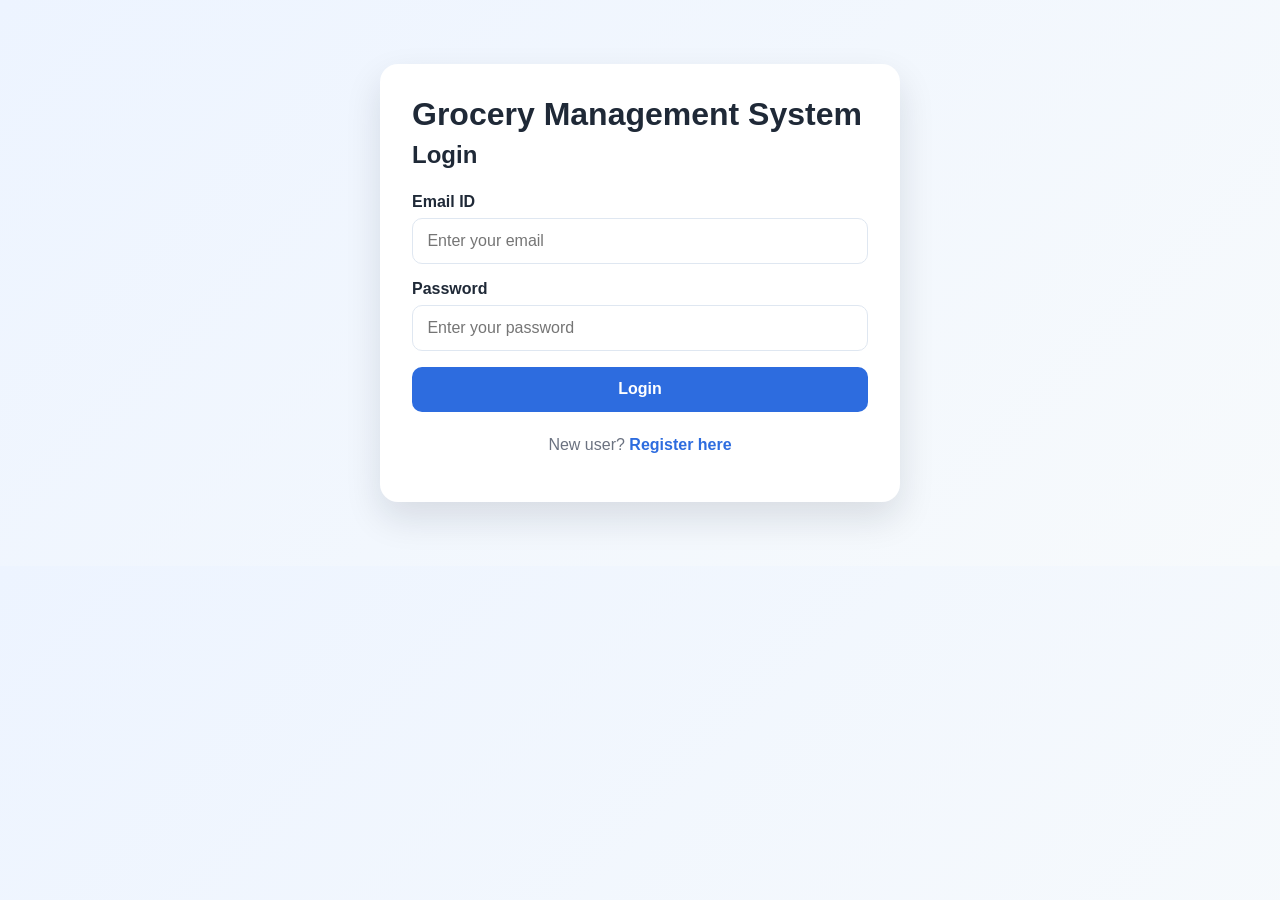
==== index.html @ 5b7fee98 "firstCommit" ====
<!DOCTYPE html>
<html lang="en">
  <head>
    <meta charset="UTF-8" />
    <meta name="viewport" content="width=device-width, initial-scale=1.0" />
    <title>Grocery Management System - Login</title>
    <link rel="stylesheet" href="styles.css" />
  </head>
  <body data-page="login">
    <div class="auth-container">
      <h1>Grocery Management System</h1>
      <h2>Login</h2>

      <form id="loginForm" novalidate>
        <div class="field-group">
          <label for="loginEmail">Email ID</label>
          <input type="email" id="loginEmail" name="emailid" placeholder="Enter your email" required />
        </div>

        <div class="field-group">
          <label for="loginPassword">Password</label>
          <input type="password" id="loginPassword" name="password" placeholder="Enter your password" required />
        </div>

        <button type="submit" class="primary-btn">Login</button>
      </form>

      <p class="switch-link">
        New user?
        <a href="register.html">Register here</a>
      </p>
    </div>

    <script src="script.js"></script>
  </body>
</html>
---- styles.css ----
:root {
  --bg: #f4f7fb;
  --panel: #ffffff;
  --primary: #2d6cdf;
  --primary-dark: #1b4ba6;
  --danger: #d64747;
  --success: #1e9d67;
  --text: #1f2937;
  --muted: #6b7280;
  --border: #dfe7f1;
  --shadow: rgba(15, 23, 42, 0.12);
}

* {
  box-sizing: border-box;
}

body {
  margin: 0;
  font-family: Arial, Helvetica, sans-serif;
  background: linear-gradient(135deg, #edf4ff, #f7fafc);
  color: var(--text);
}

.auth-container,
.app-shell {
  max-width: 1200px;
  margin: 4rem auto;
  padding: 2rem;
}

.auth-container {
  background: var(--panel);
  border-radius: 18px;
  box-shadow: 0 16px 36px var(--shadow);
  max-width: 520px;
}

h1,
h2,
h3,
h4,
p {
  margin-top: 0;
}

h1 {
  margin-bottom: 0.5rem;
}

h2 {
  margin-bottom: 1.5rem;
}

form {
  display: flex;
  flex-direction: column;
  gap: 1rem;
}

.field-group {
  display: flex;
  flex-direction: column;
  gap: 0.45rem;
}

label {
  font-weight: 600;
}

input,
select {
  width: 100%;
  padding: 0.8rem 0.9rem;
  border-radius: 10px;
  border: 1px solid var(--border);
  font-size: 1rem;
}

input:focus,
select:focus {
  border-color: var(--primary);
  outline: none;
  box-shadow: 0 0 0 3px rgba(45, 108, 223, 0.15);
}

button,
a {
  transition: transform 0.2s ease, opacity 0.2s ease;
}

.primary-btn,
.secondary-btn,
.warning-btn,
.action-btn,
.secondary-link,
.profile-link,
.add-cart-btn,
.qty-btn,
.checkout-btn {
  display: inline-flex;
  align-items: center;
  justify-content: center;
  border: none;
  border-radius: 10px;
  font-size: 1rem;
  font-weight: 600;
  cursor: pointer;
  text-decoration: none;
}

.primary-btn,
.action-btn,
.add-cart-btn,
.checkout-btn {
  background: var(--primary);
  color: #fff;
  padding: 0.85rem 1.2rem;
}

.secondary-btn,
.secondary-link {
  background: #eef3ff;
  color: var(--primary-dark);
  padding: 0.85rem 1.2rem;
}

.warning-btn {
  background: var(--danger);
  color: #fff;
  padding: 0.85rem 1.2rem;
}

.profile-link {
  background: var(--success);
  color: #fff;
  padding: 0.85rem 1.2rem;
}

.primary-btn:hover,
.secondary-btn:hover,
.warning-btn:hover,
.action-btn:hover,
.secondary-link:hover,
.profile-link:hover,
.add-cart-btn:hover,
.qty-btn:hover,
.checkout-btn:hover {
  transform: translateY(-1px);
}

.switch-link {
  margin-top: 1.5rem;
  color: var(--muted);
  text-align: center;
}

.switch-link a {
  color: var(--primary);
  font-weight: 600;
  text-decoration: none;
}

.topbar {
  display: flex;
  align-items: center;
  justify-content: space-between;
  gap: 1rem;
  margin-bottom: 1.5rem;
}

.content-panel {
  background: var(--panel);
  border-radius: 18px;
  box-shadow: 0 12px 30px var(--shadow);
  padding: 2rem;
}

.dashboard-layout {
  display: grid;
  grid-template-columns: 7fr 3fr;
  gap: 1.5rem;
  align-items: start;
}

.inventory-panel {
  min-width: 0;
}

.cart-sidebar {
  background: #f9fbff;
  border: 1px solid var(--border);
  border-radius: 16px;
  padding: 1.25rem;
  position: sticky;
  top: 1rem;
}

.cart-sidebar h3 {
  margin-bottom: 1rem;
}

.dashboard-actions {
  display: flex;
  flex-wrap: wrap;
  gap: 1rem;
  margin-bottom: 1.5rem;
}

.dashboard-toolbar {
  display: flex;
  flex-wrap: wrap;
  gap: 1rem;
}

.inventory-container {
  display: flex;
  flex-direction: column;
  gap: 2rem;
}

.category-section {
  border: 1px solid var(--border);
  border-radius: 16px;
  padding: 1.25rem;
  background: #f9fbff;
}

.category-section h3 {
  margin-bottom: 1rem;
  color: var(--primary-dark);
}

.items-grid {
  display: grid;
  grid-template-columns: repeat(auto-fit, minmax(220px, 1fr));
  gap: 1rem;
}

.item-card {
  background: #fff;
  border: 1px solid var(--border);
  border-radius: 14px;
  padding: 1rem;
  box-shadow: 0 8px 24px rgba(15, 23, 42, 0.06);
}

.item-emoji {
  font-size: 2rem;
  margin-bottom: 0.5rem;
}

.item-card h4 {
  margin-bottom: 0.4rem;
}

.item-card p {
  margin-bottom: 0.75rem;
  color: var(--muted);
}

.item-meta {
  display: flex;
  justify-content: space-between;
  gap: 0.5rem;
  margin-bottom: 0.75rem;
  font-weight: 700;
}

.item-controls {
  display: flex;
  flex-direction: column;
  gap: 0.75rem;
}

.qty-input {
  width: 100%;
}

.add-cart-btn {
  width: 100%;
}

.header-actions {
  display: flex;
  flex-wrap: wrap;
  align-items: center;
  gap: 0.75rem;
}

.checkbox-group {
  display: flex;
  align-items: center;
  gap: 0.65rem;
}

.checkbox-group input {
  width: auto;
}

.profile-actions {
  display: flex;
  gap: 0.75rem;
  flex-wrap: wrap;
}

.hidden {
  display: none !important;
}

.cart-layout {
  display: grid;
  grid-template-columns: 1.5fr 0.9fr;
  gap: 1.5rem;
  align-items: start;
}

.cart-items {
  display: flex;
  flex-direction: column;
  gap: 1rem;
}

.cart-item {
  display: flex;
  justify-content: space-between;
  gap: 1rem;
  align-items: center;
  border: 1px solid var(--border);
  border-radius: 14px;
  padding: 1rem;
  background: #f9fbff;
}

.cart-item-details h4 {
  margin-bottom: 0.35rem;
}

.cart-item-details p {
  margin-bottom: 0;
  color: var(--muted);
}

.cart-item-actions {
  display: flex;
  align-items: center;
  gap: 0.75rem;
}

.qty-controls {
  display: inline-flex;
  align-items: center;
  border: 1px solid var(--border);
  border-radius: 10px;
  overflow: hidden;
}

.qty-btn {
  background: #eef3ff;
  color: var(--primary-dark);
  border: none;
  padding: 0.7rem 0.9rem;
  font-size: 1rem;
  cursor: pointer;
}

.qty-value {
  min-width: 50px;
  text-align: center;
  font-weight: 700;
  padding: 0.7rem 0.5rem;
}

.summary-box {
  background: #f9fbff;
  border: 1px solid var(--border);
  border-radius: 16px;
  padding: 1.25rem;
  position: sticky;
  top: 1rem;
}

.summary-box h3 {
  margin-bottom: 1rem;
}

.total-line {
  display: flex;
  align-items: center;
  justify-content: space-between;
  margin-bottom: 0.6rem;
  color: var(--muted);
}

.total-line strong,
.total-amount {
  color: var(--text);
}

.payment-options {
  margin-top: 1rem;
  display: flex;
  flex-direction: column;
  gap: 0.75rem;
}

.payment-option {
  display: flex;
  align-items: center;
  gap: 0.5rem;
  font-weight: 500;
}

.payment-option input {
  width: auto;
}

.payment-method-section {
  display: none;
  margin-top: 1rem;
}

.payment-method-section.active {
  display: block;
}

.checkout-form {
  margin-top: 1.25rem;
}

.checkout-btn {
  width: 100%;
  margin-top: 0.75rem;
}

.empty-cart {
  padding: 2rem;
  text-align: center;
  background: #f9fbff;
  border: 1px dashed var(--border);
  border-radius: 14px;
}

.cart-sidebar-items {
  display: flex;
  flex-direction: column;
  gap: 0.75rem;
  margin-bottom: 1rem;
}

.cart-sidebar-item {
  display: flex;
  flex-direction: column;
  gap: 0.5rem;
  padding: 0.85rem;
  border: 1px solid var(--border);
  border-radius: 12px;
  background: #fff;
}

.cart-sidebar-item-header {
  display: flex;
  justify-content: space-between;
  gap: 0.5rem;
  align-items: center;
}

.cart-sidebar-item h4 {
  margin: 0;
}

.cart-sidebar-item p {
  margin: 0;
  color: var(--muted);
}

.cart-sidebar-total {
  border-top: 1px solid var(--border);
  padding-top: 1rem;
}

.remove-item-btn {
  padding: 0.5rem 0.75rem;
  font-size: 0.9rem;
}

.inactive-message {
  margin: 1rem 0 0;
  color: var(--muted);
}

@media (max-width: 860px) {
  .dashboard-layout,
  .cart-layout {
    grid-template-columns: 1fr;
  }

  .cart-sidebar {
    position: static;
  }
}

@media (max-width: 640px) {
  .auth-container,
  .app-shell {
    margin: 1rem;
    padding: 1.25rem;
  }

  .topbar {
    flex-direction: column;
    align-items: flex-start;
  }

  .dashboard-actions,
  .dashboard-toolbar,
  .header-actions {
    flex-direction: column;
    align-items: stretch;
  }

  .cart-item {
    flex-direction: column;
    align-items: flex-start;
  }
}
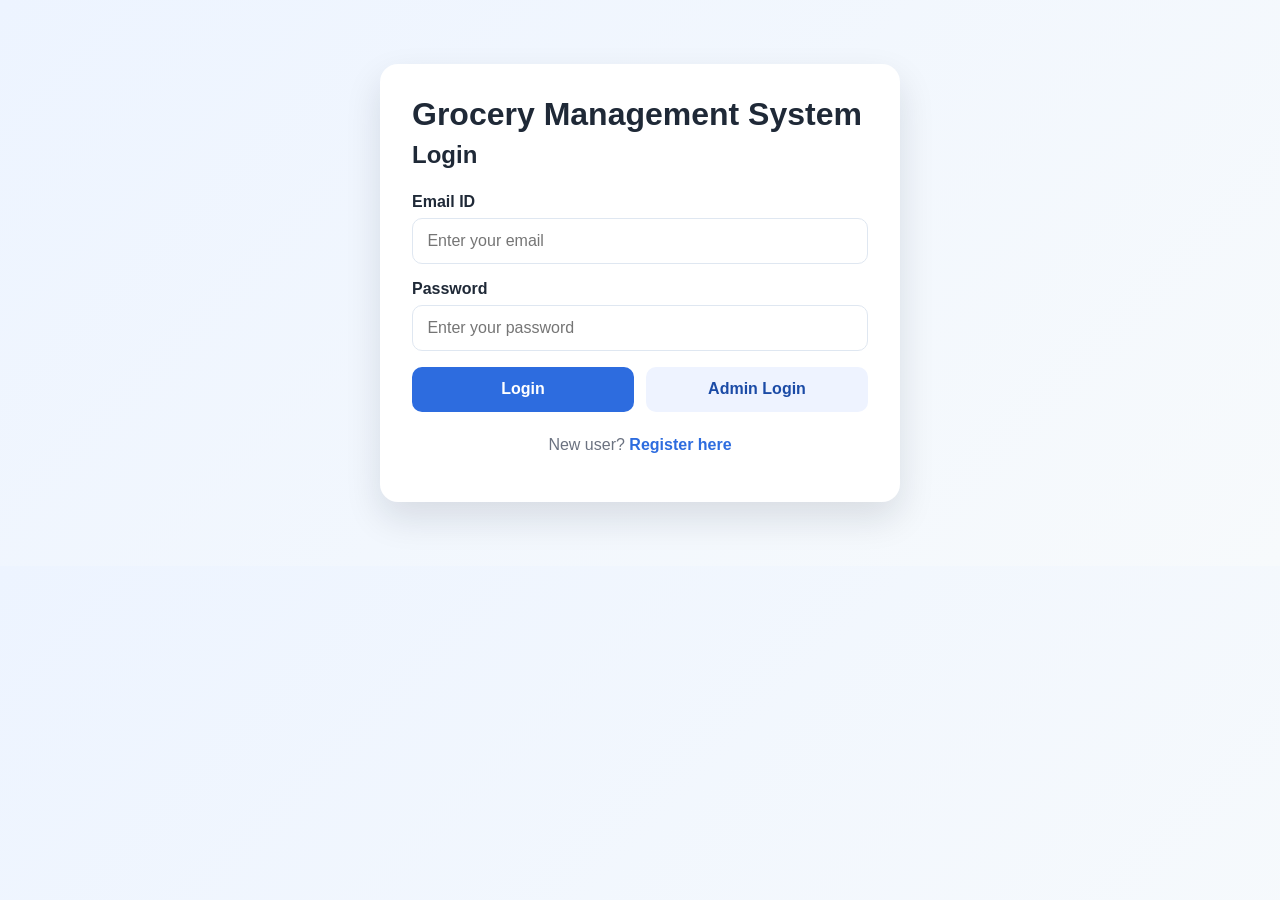
==== commit 7af7df4c: "Second commit with admin" ====
--- a/index.html
+++ b/index.html
@@ -9,7 +9,7 @@
   <body data-page="login">
     <div class="auth-container">
       <h1>Grocery Management System</h1>
-      <h2>Login</h2>
+      <h2 id="loginHeading">Login</h2>
 
       <form id="loginForm" novalidate>
         <div class="field-group">
@@ -22,7 +22,10 @@
           <input type="password" id="loginPassword" name="password" placeholder="Enter your password" required />
         </div>
 
-        <button type="submit" class="primary-btn">Login</button>
+        <div class="login-actions">
+          <button type="submit" class="primary-btn">Login</button>
+          <button type="button" id="adminLoginBtn" class="secondary-btn">Admin Login</button>
+        </div>
       </form>
 
       <p class="switch-link">
--- a/styles.css
+++ b/styles.css
@@ -155,6 +155,15 @@
   text-align: center;
 }
 
+.login-actions {
+  display: flex;
+  gap: 0.75rem;
+}
+
+.login-actions button {
+  flex: 1;
+}
+
 .switch-link a {
   color: var(--primary);
   font-weight: 600;
@@ -489,6 +498,118 @@
   color: var(--muted);
 }
 
+.admin-layout {
+  display: flex;
+  flex-direction: column;
+  gap: 2rem;
+}
+
+.admin-section-heading,
+.admin-row,
+.admin-row-actions,
+.admin-product-info,
+.admin-product-controls {
+  display: flex;
+  align-items: center;
+}
+
+.admin-section-heading,
+.admin-row {
+  justify-content: space-between;
+  gap: 1rem;
+}
+
+.admin-list,
+.admin-inventory {
+  display: flex;
+  flex-direction: column;
+  gap: 0.75rem;
+}
+
+.admin-row {
+  padding: 1rem;
+  border: 1px solid var(--border);
+  border-radius: 12px;
+  background: #f9fbff;
+}
+
+.admin-row strong,
+.admin-row span {
+  display: block;
+}
+
+.admin-row span {
+  color: var(--muted);
+  margin-top: 0.25rem;
+}
+
+.admin-row-actions,
+.admin-product-controls {
+  gap: 0.65rem;
+  flex-wrap: wrap;
+  justify-content: flex-end;
+}
+
+.status-badge {
+  font-weight: 700;
+}
+
+.status-badge.active {
+  color: var(--success);
+}
+
+.status-badge.inactive {
+  color: var(--danger);
+}
+
+.admin-product-info {
+  gap: 0.75rem;
+}
+
+.inventory-admin-row input {
+  width: 90px;
+  padding: 0.55rem;
+}
+
+.admin-product-controls label {
+  font-weight: 600;
+}
+
+.admin-product-controls .primary-btn,
+.admin-product-controls .warning-btn,
+.admin-row-actions .secondary-btn {
+  padding: 0.6rem 0.8rem;
+  font-size: 0.9rem;
+}
+
+.add-product-panel {
+  border-top: 1px solid var(--border);
+  padding-top: 1.5rem;
+}
+
+.admin-product-form {
+  display: grid;
+  grid-template-columns: repeat(3, 1fr);
+  align-items: end;
+}
+
+@media (max-width: 640px) {
+  .admin-row,
+  .admin-section-heading {
+    align-items: flex-start;
+    flex-direction: column;
+  }
+
+  .admin-row-actions,
+  .admin-product-controls {
+    justify-content: flex-start;
+  }
+
+  .admin-product-form {
+    grid-template-columns: 1fr;
+  }
+}
+
 @media (max-width: 860px) {
   .dashboard-layout,
   .cart-layout {
@@ -514,7 +635,8 @@
 
   .dashboard-actions,
   .dashboard-toolbar,
-  .header-actions {
+  .header-actions,
+  .login-actions {
     flex-direction: column;
     align-items: stretch;
   }
